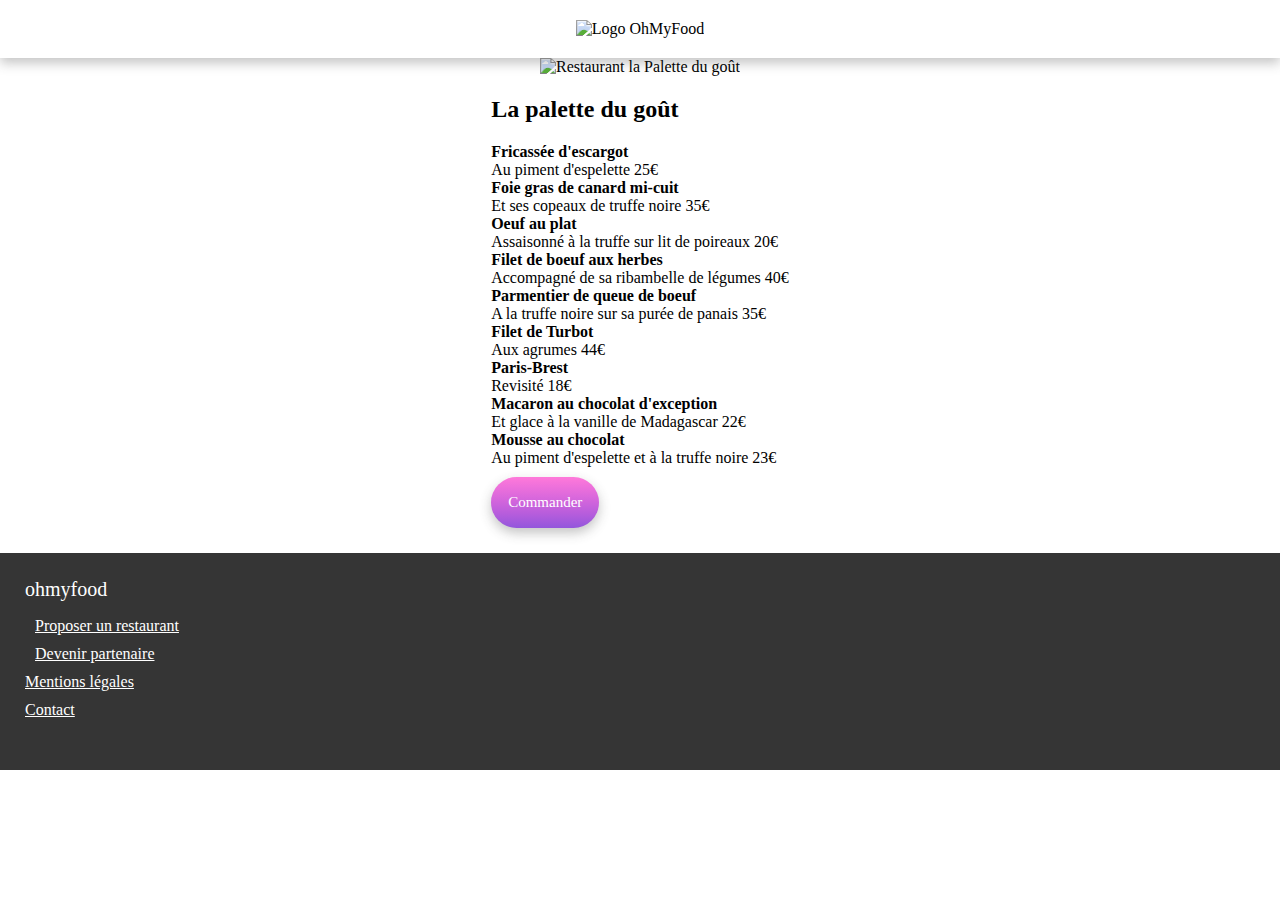
==== restaurant_1.html @ 0ae63ccf "created the html structure for the restaurant pages and added their meal names & prices" ====
<!DOCTYPE html>
<html lang="fr">
<head>

    <meta charset="UTF-8">
    <meta http-equiv="X-UA-Compatible" content="IE=edge">
    <meta name="viewport" content="width=device-width, initial-scale=1.0">
    <link rel="stylesheet" href="css/style.min.css">
    <link rel="stylesheet" href="css/queries_768x0.min.css">
    <script src="https://kit.fontawesome.com/ed84f7e821.js" crossorigin="anonymous"></script>
    <title>La palette du goût - OhMyFood</title>

</head>

<body>
    
    <header>
        <img src="img\logo\ohmyfood@2x.svg" alt="Logo OhMyFood">
    </header>

    <main>

        <img src="img\restaurants\jay-wennington-N_Y88TWmGwA-unsplash.jpg" alt="Restaurant la Palette du goût">

        <div class="menu">

            <div class="menu__title">
                <h2>La palette du goût</h2>
                <i class="far fa-heart"></i>
            </div>

            <div class="menu__submenu">

                <div class="meal">
                    <span class="meal__name"><strong>Fricassée d'escargot</strong><br>Au piment d'espelette</span>
                    <span class="meal__price">25€</span>
                    <div class="meal__confirmation"></div>
                </div>

                <div class="meal">
                    <span class="meal__name"><strong>Foie gras de canard mi-cuit</strong><br>Et ses copeaux de truffe noire</span>
                    <span class="meal__price">35€</span>
                    <div class="meal__confirmation"></div>
                </div>

                <div class="meal">
                    <span class="meal__name"><strong>Oeuf au plat</strong><br>Assaisonné à la truffe sur lit de poireaux</span>
                    <span class="meal__price">20€</span>
                    <div class="meal__confirmation"></div>
                </div>

            </div>

            <div class="menu__submenu">

                <div class="meal">
                    <span class="meal__name"><strong>Filet de boeuf aux herbes</strong><br>Accompagné de sa ribambelle de légumes</span>
                    <span class="meal__price">40€</span>
                    <div class="meal__confirmation"></div>
                </div>

                <div class="meal">
                    <span class="meal__name"><strong>Parmentier de queue de boeuf</strong><br>A la truffe noire sur sa purée de panais</span>
                    <span class="meal__price">35€</span>
                    <div class="meal__confirmation"></div>
                </div>

                <div class="meal">
                    <span class="meal__name"><strong>Filet de Turbot</strong><br>Aux agrumes</span>
                    <span class="meal__price">44€</span>
                    <div class="meal__confirmation"></div>
                </div>

            </div>

            <div class="menu__submenu">

                <div class="meal">
                    <span class="meal__name"><strong>Paris-Brest</strong><br>Revisité</span>
                    <span class="meal__price">18€</span>
                    <div class="meal__confirmation"></div>
                </div>

                <div class="meal">
                    <span class="meal__name"><strong>Macaron au chocolat d'exception</strong><br>Et glace à la vanille de Madagascar</span>
                    <span class="meal__price">22€</span>
                    <div class="meal__confirmation"></div>
                </div>

                <div class="meal">
                    <span class="meal__name"><strong>Mousse au chocolat</strong><br>Au piment d'espelette et à la truffe noire</span>
                    <span class="meal__price">23€</span>
                    <div class="meal__confirmation"></div>
                </div>

            </div>

            <button>Commander</button>

        </div>

    </main>

    <footer>

        <span>ohmyfood</span>
        
        <ul>
            <li><a href="#"> <i class="fas fa-utensils"></i> Proposer un restaurant</a></li>
            <li><a href="#"> <i class="fas fa-hands-helping"></i> Devenir partenaire</a></li>
            <li><a href="#">Mentions légales</a></li>
            <li><a href="#">Contact</a></li>
        </ul>

    </footer>

</body>

</html>
---- css/style.min.css ----
@font-face{font-family:roboto;src:url(fonts/roboto/Roboto-Medium.ttf)}@font-face{font-family:Shrikhand;src:url(/fonts/Shrikhand-Regular.ttf)}body{margin:0;font-family:roboto}header{display:flex;align-items:center;justify-content:center;position:relative;padding:20px 0px;box-shadow:0 5px 0.7rem rgba(59,59,59,0.3)}main{display:flex;flex-direction:column;align-items:center}button{color:white;background-image:linear-gradient(to top, #9356dc, #b35cdc, #cf64dc, #e86edb, #ff79da);border:none;padding:17px;margin:10px 0 25px 0;border-radius:50px;font-size:15px;font-family:roboto;box-shadow:0 5px 0.7rem rgba(59,59,59,0.3)}.location{width:100%;display:flex;align-items:center;justify-content:center;color:#353535;background:#EAEAEA;font-weight:600}.location i{padding:0.8rem}.hero{width:100%;display:flex;align-items:center;justify-content:center;flex-direction:column;background:#F6F6F6}.hero__title{font-size:25px;text-align:center}.hero__text{text-align:center;margin-top:0;font-size:17px}.functioning{display:flex;align-items:center;justify-content:center;flex-direction:row;flex-wrap:wrap;width:90%;max-width:1440px;padding-bottom:50px}.functioning__title{align-self:flex-start;width:100%}.step{box-shadow:0 5px 0.7rem rgba(59,59,59,0.3);position:relative;display:flex;align-items:center;background:#F6F6F6;width:90%;max-width:400px;border-radius:15px;margin:10px}.step__number{display:flex;align-items:center;justify-content:center;color:white;height:25px;width:25px;border-radius:50px;background:#9356dc;position:absolute;left:-.75rem}.step i{color:grey;padding:25px}#restaurants{display:flex;align-items:center;justify-content:center;flex-direction:column;background:#F6F6F6;width:100%;padding-bottom:50px}.list{display:grid;width:90%;max-width:1440px;grid-template-columns:1fr 1fr;row-gap:2rem;column-gap:2rem}.list__title{grid-column:1 / -1;align-self:flex-start}.card{border-radius:15px;box-shadow:0 5px 0.7rem rgba(59,59,59,0.3);height:300px;width:100%}.card__new{align-self:flex-end;float:top;position:absolute;top:35px;background:#99e2d0;color:#0C8E6F;padding:5px;border-radius:5px}.card img{align-self:flex-start;border-radius:15px 15px 0 0;width:100%;height:70%;object-fit:cover}.card__info{color:black;padding:0 25px;display:flex;align-items:center;justify-content:center;justify-content:space-between;height:30%}.card__info i{font-size:25px}.card__info i:hover{background:#9356dc}footer{color:white;background:#353535;padding:25px}footer span{font-family:Shrikhand;font-size:20px}footer ul{list-style:none;padding:0}footer ul a{color:white;display:inline-block;margin-bottom:10px}footer ul a i{margin-right:10px}
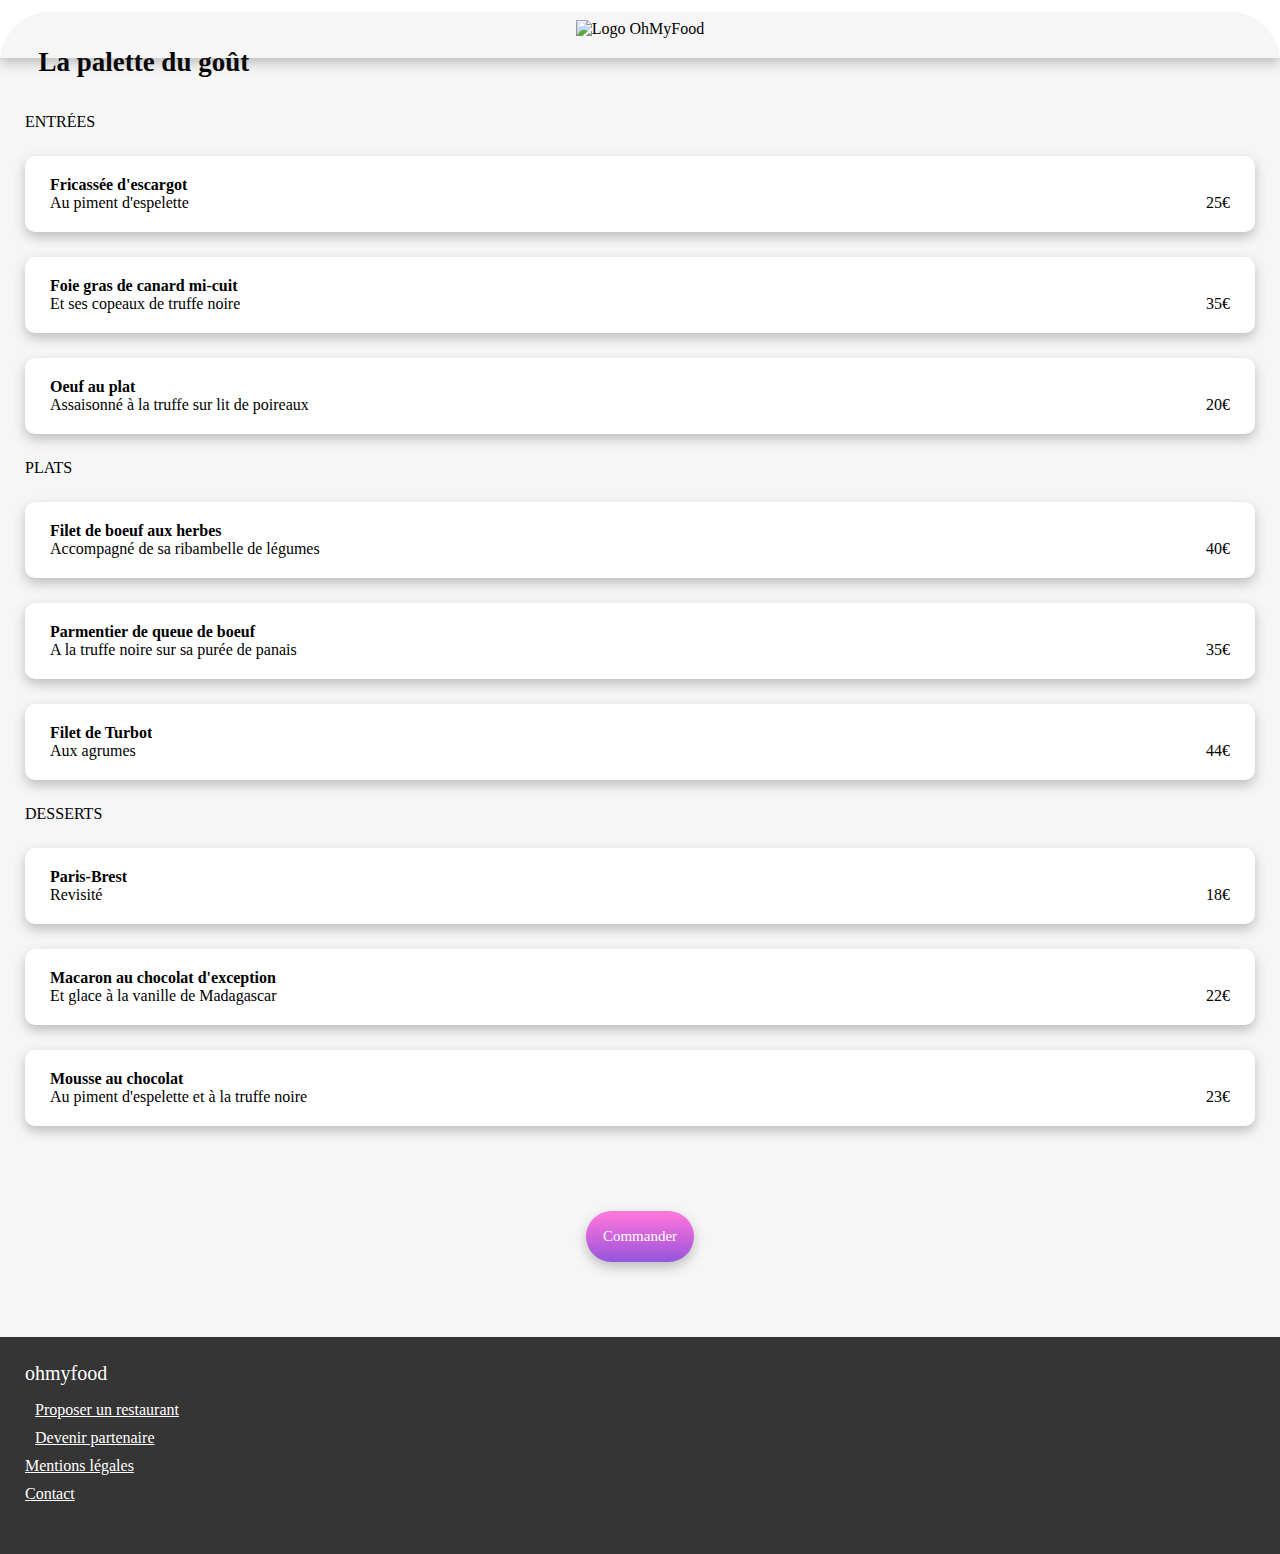
==== commit 165d8d65: "styled the submenus" ====
--- a/restaurant_1.html
+++ b/restaurant_1.html
@@ -6,6 +6,7 @@
     <meta http-equiv="X-UA-Compatible" content="IE=edge">
     <meta name="viewport" content="width=device-width, initial-scale=1.0">
     <link rel="stylesheet" href="css/style.min.css">
+    <link rel="stylesheet" href="css/queries_1330x769.min.css">
     <link rel="stylesheet" href="css/queries_768x0.min.css">
     <script src="https://kit.fontawesome.com/ed84f7e821.js" crossorigin="anonymous"></script>
     <title>La palette du goût - OhMyFood</title>
@@ -15,12 +16,13 @@
 <body>
     
     <header>
+        <a class="return_home_icon" href="index.html"> <i class="fas fa-arrow-left"></i> </a>
         <img src="img\logo\ohmyfood@2x.svg" alt="Logo OhMyFood">
     </header>
 
     <main>
 
-        <img src="img\restaurants\jay-wennington-N_Y88TWmGwA-unsplash.jpg" alt="Restaurant la Palette du goût">
+        <img class="r_image" src="img\restaurants\jay-wennington-N_Y88TWmGwA-unsplash.jpg" alt="Restaurant la Palette du goût">
 
         <div class="menu">
 
@@ -29,73 +31,76 @@
                 <i class="far fa-heart"></i>
             </div>
 
-            <div class="menu__submenu">
+            <div class="sub">
 
-                <div class="meal">
-                    <span class="meal__name"><strong>Fricassée d'escargot</strong><br>Au piment d'espelette</span>
-                    <span class="meal__price">25€</span>
-                    <div class="meal__confirmation"></div>
+                <div class="sub__submenu">
+
+                    <span class="sub__submenu__title">Entrées</span>
+
+                    <div class="meal">
+                        <span class="meal__name"><strong>Fricassée d'escargot</strong><br>Au piment d'espelette</span>
+                        <span class="meal__price">25€</span>
+                    </div>
+
+                    <div class="meal">
+                        <span class="meal__name"><strong>Foie gras de canard mi-cuit</strong><br>Et ses copeaux de truffe noire</span>
+                        <span class="meal__price">35€</span>
+                    </div>
+
+                    <div class="meal">
+                        <span class="meal__name"><strong>Oeuf au plat</strong><br>Assaisonné à la truffe sur lit de poireaux</span>
+                        <span class="meal__price">20€</span>
+                    </div>
+
                 </div>
 
-                <div class="meal">
-                    <span class="meal__name"><strong>Foie gras de canard mi-cuit</strong><br>Et ses copeaux de truffe noire</span>
-                    <span class="meal__price">35€</span>
-                    <div class="meal__confirmation"></div>
+                <div class="sub__submenu">
+
+                    <span class="sub__submenu__title">Plats</span>
+
+                    <div class="meal">
+                        <span class="meal__name"><strong>Filet de boeuf aux herbes</strong><br>Accompagné de sa ribambelle de légumes</span>
+                        <span class="meal__price">40€</span>
+                    </div>
+
+                    <div class="meal">
+                        <span class="meal__name"><strong>Parmentier de queue de boeuf</strong><br>A la truffe noire sur sa purée de panais</span>
+                        <span class="meal__price">35€</span>
+                    </div>
+
+                    <div class="meal">
+                        <span class="meal__name"><strong>Filet de Turbot</strong><br>Aux agrumes</span>
+                        <span class="meal__price">44€</span>
+                    </div>
+
                 </div>
 
-                <div class="meal">
-                    <span class="meal__name"><strong>Oeuf au plat</strong><br>Assaisonné à la truffe sur lit de poireaux</span>
-                    <span class="meal__price">20€</span>
-                    <div class="meal__confirmation"></div>
+                <div class="sub__submenu">
+
+                    <span class="sub__submenu__title">Desserts</span>
+
+                    <div class="meal">
+                        <span class="meal__name"><strong>Paris-Brest</strong><br>Revisité</span>
+                        <span class="meal__price">18€</span>
+                    </div>
+
+                    <div class="meal">
+                        <span class="meal__name"><strong>Macaron au chocolat d'exception</strong><br>Et glace à la vanille de Madagascar</span>
+                        <span class="meal__price">22€</span>
+                    </div>
+
+                    <div class="meal">
+                        <span class="meal__name"><strong>Mousse au chocolat</strong><br>Au piment d'espelette et à la truffe noire</span>
+                        <span class="meal__price">23€</span>
+                    </div>
+
                 </div>
 
             </div>
 
-            <div class="menu__submenu">
-
-                <div class="meal">
-                    <span class="meal__name"><strong>Filet de boeuf aux herbes</strong><br>Accompagné de sa ribambelle de légumes</span>
-                    <span class="meal__price">40€</span>
-                    <div class="meal__confirmation"></div>
-                </div>
-
-                <div class="meal">
-                    <span class="meal__name"><strong>Parmentier de queue de boeuf</strong><br>A la truffe noire sur sa purée de panais</span>
-                    <span class="meal__price">35€</span>
-                    <div class="meal__confirmation"></div>
-                </div>
-
-                <div class="meal">
-                    <span class="meal__name"><strong>Filet de Turbot</strong><br>Aux agrumes</span>
-                    <span class="meal__price">44€</span>
-                    <div class="meal__confirmation"></div>
-                </div>
-
+            <div class="menu__button">
+                <button type="submit">Commander</button>
             </div>
-
-            <div class="menu__submenu">
-
-                <div class="meal">
-                    <span class="meal__name"><strong>Paris-Brest</strong><br>Revisité</span>
-                    <span class="meal__price">18€</span>
-                    <div class="meal__confirmation"></div>
-                </div>
-
-                <div class="meal">
-                    <span class="meal__name"><strong>Macaron au chocolat d'exception</strong><br>Et glace à la vanille de Madagascar</span>
-                    <span class="meal__price">22€</span>
-                    <div class="meal__confirmation"></div>
-                </div>
-
-                <div class="meal">
-                    <span class="meal__name"><strong>Mousse au chocolat</strong><br>Au piment d'espelette et à la truffe noire</span>
-                    <span class="meal__price">23€</span>
-                    <div class="meal__confirmation"></div>
-                </div>
-
-            </div>
-
-            <button>Commander</button>
 
         </div>
 
--- a/css/style.min.css
+++ b/css/style.min.css
@@ -1 +1 @@
-@font-face{font-family:roboto;src:url(fonts/roboto/Roboto-Medium.ttf)}@font-face{font-family:Shrikhand;src:url(/fonts/Shrikhand-Regular.ttf)}body{margin:0;font-family:roboto}header{display:flex;align-items:center;justify-content:center;position:relative;padding:20px 0px;box-shadow:0 5px 0.7rem rgba(59,59,59,0.3)}main{display:flex;flex-direction:column;align-items:center}button{color:white;background-image:linear-gradient(to top, #9356dc, #b35cdc, #cf64dc, #e86edb, #ff79da);border:none;padding:17px;margin:10px 0 25px 0;border-radius:50px;font-size:15px;font-family:roboto;box-shadow:0 5px 0.7rem rgba(59,59,59,0.3)}.location{width:100%;display:flex;align-items:center;justify-content:center;color:#353535;background:#EAEAEA;font-weight:600}.location i{padding:0.8rem}.hero{width:100%;display:flex;align-items:center;justify-content:center;flex-direction:column;background:#F6F6F6}.hero__title{font-size:25px;text-align:center}.hero__text{text-align:center;margin-top:0;font-size:17px}.functioning{display:flex;align-items:center;justify-content:center;flex-direction:row;flex-wrap:wrap;width:90%;max-width:1440px;padding-bottom:50px}.functioning__title{align-self:flex-start;width:100%}.step{box-shadow:0 5px 0.7rem rgba(59,59,59,0.3);position:relative;display:flex;align-items:center;background:#F6F6F6;width:90%;max-width:400px;border-radius:15px;margin:10px}.step__number{display:flex;align-items:center;justify-content:center;color:white;height:25px;width:25px;border-radius:50px;background:#9356dc;position:absolute;left:-.75rem}.step i{color:grey;padding:25px}#restaurants{display:flex;align-items:center;justify-content:center;flex-direction:column;background:#F6F6F6;width:100%;padding-bottom:50px}.list{display:grid;width:90%;max-width:1440px;grid-template-columns:1fr 1fr;row-gap:2rem;column-gap:2rem}.list__title{grid-column:1 / -1;align-self:flex-start}.card{border-radius:15px;box-shadow:0 5px 0.7rem rgba(59,59,59,0.3);height:300px;width:100%}.card__new{align-self:flex-end;float:top;position:absolute;top:35px;background:#99e2d0;color:#0C8E6F;padding:5px;border-radius:5px}.card img{align-self:flex-start;border-radius:15px 15px 0 0;width:100%;height:70%;object-fit:cover}.card__info{color:black;padding:0 25px;display:flex;align-items:center;justify-content:center;justify-content:space-between;height:30%}.card__info i{font-size:25px}.card__info i:hover{background:#9356dc}footer{color:white;background:#353535;padding:25px}footer span{font-family:Shrikhand;font-size:20px}footer ul{list-style:none;padding:0}footer ul a{color:white;display:inline-block;margin-bottom:10px}footer ul a i{margin-right:10px}
+@font-face{font-family:roboto;src:url(fonts/roboto/Roboto-Medium.ttf)}@font-face{font-family:Shrikhand;src:url(/fonts/Shrikhand-Regular.ttf)}body{margin:0;font-family:roboto}header{display:flex;align-items:center;justify-content:center;position:relative;padding:20px 0px;box-shadow:0 5px 0.7rem rgba(59,59,59,0.3)}.return_home_icon{color:black;font-size:larger;position:absolute;left:2rem}main{display:flex;flex-direction:column;align-items:center}button{color:white;background-image:linear-gradient(to top, #9356dc, #b35cdc, #cf64dc, #e86edb, #ff79da);border:none;padding:17px;margin:10px 0 25px 0;border-radius:50px;font-size:15px;font-family:roboto;box-shadow:0 5px 0.7rem rgba(59,59,59,0.3);cursor:pointer}.location{width:100%;display:flex;align-items:center;justify-content:center;color:#353535;background:#EAEAEA;font-weight:600}.location i{padding:0.8rem}.hero{width:100%;display:flex;align-items:center;justify-content:center;flex-direction:column;background:#F6F6F6}.hero__title{font-size:25px;text-align:center}.hero__text{text-align:center;margin-top:0;font-size:17px}.functioning{display:flex;align-items:center;justify-content:center;flex-direction:row;flex-wrap:wrap;width:90%;max-width:1440px;padding-bottom:50px}.functioning__title{align-self:flex-start;width:100%}.step{box-shadow:0 5px 0.7rem rgba(59,59,59,0.3);position:relative;display:flex;align-items:center;background:#F6F6F6;width:90%;max-width:400px;border-radius:15px;margin:10px}.step__number{display:flex;align-items:center;justify-content:center;color:white;height:25px;width:25px;border-radius:50px;background:#9356dc;position:absolute;left:-.75rem}.step i{color:grey;padding:25px}#restaurants{display:flex;align-items:center;justify-content:center;flex-direction:column;background:#F6F6F6;width:100%;padding-bottom:50px}.list{display:grid;width:90%;max-width:1440px;grid-template-columns:1fr 1fr;row-gap:2rem;column-gap:2rem}.list__title{grid-column:1 / -1;align-self:flex-start}.card{border-radius:15px;box-shadow:0 5px 0.7rem rgba(59,59,59,0.3);height:300px;width:100%}.card__new{align-self:flex-end;float:top;position:absolute;top:35px;background:#99e2d0;color:#0C8E6F;padding:5px;border-radius:5px}.card img{align-self:flex-start;border-radius:15px 15px 0 0;width:100%;height:70%;object-fit:cover}.card__info{color:black;padding:0 25px;display:flex;align-items:center;justify-content:center;justify-content:space-between;height:30%}.card__info i{font-size:25px}.card__info i:hover{background:#9356dc}footer{color:white;background:#353535;padding:25px}footer span{font-family:Shrikhand;font-size:20px}footer ul{list-style:none;padding:0}footer ul a{color:white;display:inline-block;margin-bottom:10px}footer ul a i{margin-right:10px}.r_image{width:100%;max-height:32rem;object-fit:cover}.menu{width:100%;max-width:1440px;margin-top:-4rem;background:#F6F6F6;border-radius:50px 50px 0 0}.menu__title{display:flex;align-items:center;justify-content:space-between;padding:1vw 3vw;font-size:18px;font-family:Shrikhand}.menu__button{display:flex;align-items:center;justify-content:center;padding:50px}.sub{display:grid;grid-template-columns:repeat(3, 1fr)}.sub__submenu{overflow:hidden}.sub__submenu__title{text-transform:uppercase;margin-left:25px}.meal{box-shadow:0 5px 0.7rem rgba(59,59,59,0.3);border-radius:10px;display:flex;justify-content:space-between;padding:20px 25px;margin:25px;max-width:100%;background:white}.meal__name{white-space:nowrap;text-overflow:ellipsis;overflow:hidden}.meal__price{align-self:flex-end;font-weight:500}
--- a/css/queries_1330x769.min.css
+++ b/css/queries_1330x769.min.css
@@ -0,0 +1 @@
+@media screen and (max-width: 1330px){.sub{grid-template-columns:1fr}}
--- a/css/queries_768x0.min.css
+++ b/css/queries_768x0.min.css
@@ -0,0 +1 @@
+@media screen and (max-width: 768px){.list{grid-template-columns:1fr}.meal{margin:25px 10px}.menu__button{padding:15px}}
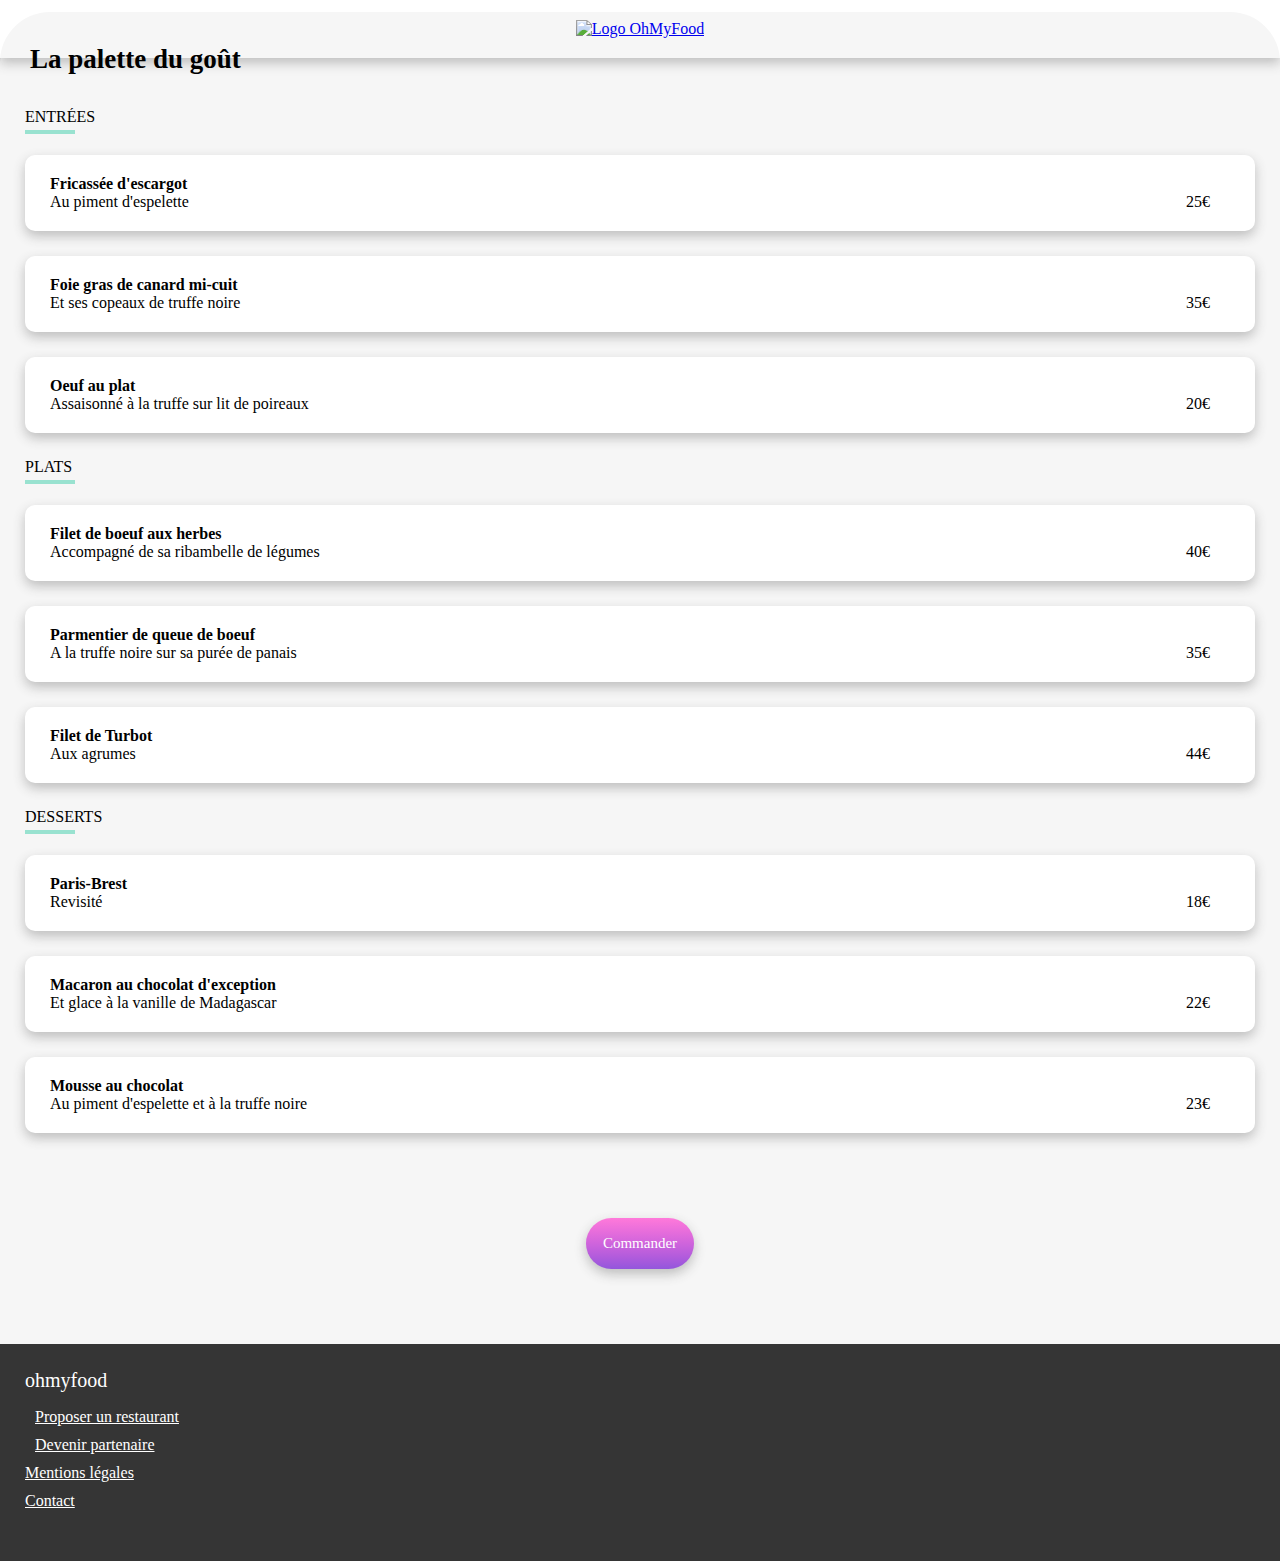
==== commit fe78b209: "advanced on the meal confirmation animation" ====
--- a/restaurant_1.html
+++ b/restaurant_1.html
@@ -17,7 +17,7 @@
     
     <header>
         <a class="return_home_icon" href="index.html"> <i class="fas fa-arrow-left"></i> </a>
-        <img src="img\logo\ohmyfood@2x.svg" alt="Logo OhMyFood">
+        <a href="#"><img  src="img\logo\ohmyfood@2x.svg" alt="Logo OhMyFood"></a>
     </header>
 
     <main>
@@ -28,7 +28,8 @@
 
             <div class="menu__title">
                 <h2>La palette du goût</h2>
-                <i class="far fa-heart"></i>
+                <i class="far fa-heart heart_one"></i>
+                <i class="fas fa-heart heart_two ht"></i>
             </div>
 
             <div class="sub">
@@ -108,14 +109,17 @@
 
     <footer>
 
-        <span>ohmyfood</span>
-        
-        <ul>
-            <li><a href="#"> <i class="fas fa-utensils"></i> Proposer un restaurant</a></li>
-            <li><a href="#"> <i class="fas fa-hands-helping"></i> Devenir partenaire</a></li>
-            <li><a href="#">Mentions légales</a></li>
-            <li><a href="#">Contact</a></li>
-        </ul>
+        <div class="footer_container">
+            
+            <span>ohmyfood</span>
+            
+            <ul>
+                <li><a href="#"> <i class="fas fa-utensils"></i> Proposer un restaurant</a></li>
+                <li><a href="#"> <i class="fas fa-hands-helping"></i> Devenir partenaire</a></li>
+                <li><a href="#">Mentions légales</a></li>
+                <li><a href="#">Contact</a></li>
+            </ul>
+        </div>
 
     </footer>
 
--- a/css/style.min.css
+++ b/css/style.min.css
@@ -1 +1 @@
-@font-face{font-family:roboto;src:url(fonts/roboto/Roboto-Medium.ttf)}@font-face{font-family:Shrikhand;src:url(/fonts/Shrikhand-Regular.ttf)}body{margin:0;font-family:roboto}header{display:flex;align-items:center;justify-content:center;position:relative;padding:20px 0px;box-shadow:0 5px 0.7rem rgba(59,59,59,0.3)}.return_home_icon{color:black;font-size:larger;position:absolute;left:2rem}main{display:flex;flex-direction:column;align-items:center}button{color:white;background-image:linear-gradient(to top, #9356dc, #b35cdc, #cf64dc, #e86edb, #ff79da);border:none;padding:17px;margin:10px 0 25px 0;border-radius:50px;font-size:15px;font-family:roboto;box-shadow:0 5px 0.7rem rgba(59,59,59,0.3);cursor:pointer}.location{width:100%;display:flex;align-items:center;justify-content:center;color:#353535;background:#EAEAEA;font-weight:600}.location i{padding:0.8rem}.hero{width:100%;display:flex;align-items:center;justify-content:center;flex-direction:column;background:#F6F6F6}.hero__title{font-size:25px;text-align:center}.hero__text{text-align:center;margin-top:0;font-size:17px}.functioning{display:flex;align-items:center;justify-content:center;flex-direction:row;flex-wrap:wrap;width:90%;max-width:1440px;padding-bottom:50px}.functioning__title{align-self:flex-start;width:100%}.step{box-shadow:0 5px 0.7rem rgba(59,59,59,0.3);position:relative;display:flex;align-items:center;background:#F6F6F6;width:90%;max-width:400px;border-radius:15px;margin:10px}.step__number{display:flex;align-items:center;justify-content:center;color:white;height:25px;width:25px;border-radius:50px;background:#9356dc;position:absolute;left:-.75rem}.step i{color:grey;padding:25px}#restaurants{display:flex;align-items:center;justify-content:center;flex-direction:column;background:#F6F6F6;width:100%;padding-bottom:50px}.list{display:grid;width:90%;max-width:1440px;grid-template-columns:1fr 1fr;row-gap:2rem;column-gap:2rem}.list__title{grid-column:1 / -1;align-self:flex-start}.card{border-radius:15px;box-shadow:0 5px 0.7rem rgba(59,59,59,0.3);height:300px;width:100%}.card__new{align-self:flex-end;float:top;position:absolute;top:35px;background:#99e2d0;color:#0C8E6F;padding:5px;border-radius:5px}.card img{align-self:flex-start;border-radius:15px 15px 0 0;width:100%;height:70%;object-fit:cover}.card__info{color:black;padding:0 25px;display:flex;align-items:center;justify-content:center;justify-content:space-between;height:30%}.card__info i{font-size:25px}.card__info i:hover{background:#9356dc}footer{color:white;background:#353535;padding:25px}footer span{font-family:Shrikhand;font-size:20px}footer ul{list-style:none;padding:0}footer ul a{color:white;display:inline-block;margin-bottom:10px}footer ul a i{margin-right:10px}.r_image{width:100%;max-height:32rem;object-fit:cover}.menu{width:100%;max-width:1440px;margin-top:-4rem;background:#F6F6F6;border-radius:50px 50px 0 0}.menu__title{display:flex;align-items:center;justify-content:space-between;padding:1vw 3vw;font-size:18px;font-family:Shrikhand}.menu__button{display:flex;align-items:center;justify-content:center;padding:50px}.sub{display:grid;grid-template-columns:repeat(3, 1fr)}.sub__submenu{overflow:hidden}.sub__submenu__title{text-transform:uppercase;margin-left:25px}.meal{box-shadow:0 5px 0.7rem rgba(59,59,59,0.3);border-radius:10px;display:flex;justify-content:space-between;padding:20px 25px;margin:25px;max-width:100%;background:white}.meal__name{white-space:nowrap;text-overflow:ellipsis;overflow:hidden}.meal__price{align-self:flex-end;font-weight:500}
+@font-face{font-family:roboto;src:url(fonts/roboto/Roboto-Medium.ttf)}@font-face{font-family:Shrikhand;src:url(/fonts/Shrikhand-Regular.ttf)}@keyframes shadow-drop-2-center{0%{transform:translateZ(0);box-shadow:0 0 0 0 transparent}100%{transform:translateZ(50px);box-shadow:0 0 20px 0px rgba(0,0,0,0.35)}}@keyframes heart_two{0%{opacity:0}100%{opacity:1;transform:scale(1.1)}}@keyframes confirmation{0%{width:80px;margin-right:-80px}100%{width:80px;margin-right:-25px;visibility:visible}}body{margin:0;font-family:roboto}header{display:flex;align-items:center;justify-content:center;position:relative;padding:20px 0px;box-shadow:0 5px 0.7rem rgba(59,59,59,0.3)}.return_home_icon{color:black;font-size:larger;position:absolute;left:2rem}main{display:flex;flex-direction:column;align-items:center}button{color:white;background-image:linear-gradient(to top, #9356dc, #b35cdc, #cf64dc, #e86edb, #ff79da);border:none;padding:17px;margin:10px 0 25px 0;border-radius:50px;font-size:15px;font-family:roboto;box-shadow:0 5px 0.7rem rgba(59,59,59,0.3);cursor:pointer}button:hover{animation:shadow-drop-2-center 200ms cubic-bezier(0.25, 0.46, 0.45, 0.94) both}.location{width:100%}.location a{display:flex;align-items:center;justify-content:center;color:#353535;background:#EAEAEA;font-weight:600}.location i{padding:0.8rem}.hero{width:100%;display:flex;align-items:center;justify-content:center;flex-direction:column;background:#F6F6F6}.hero__title{font-size:25px;text-align:center}.hero__text{text-align:center;margin-top:0;font-size:17px}.functioning{display:flex;align-items:center;justify-content:center;flex-direction:column;width:90%;max-width:1440px}.functioning__title{align-self:flex-start;max-width:100%}.steps{display:flex;align-items:center;justify-content:center;flex-direction:row;width:100%;padding-bottom:50px}.step{box-shadow:0 5px 0.7rem rgba(59,59,59,0.3);position:relative;display:flex;align-items:center;background:#F6F6F6;width:100%;max-width:400px;border-radius:15px;margin:10px}.step__number{display:flex;align-items:center;justify-content:center;color:white;height:25px;width:25px;border-radius:50px;background:#9356dc;position:absolute;left:-.75rem}.step i{color:grey;padding:25px}#restaurants{display:flex;align-items:center;justify-content:center;flex-direction:column;background:#F6F6F6;width:100%;padding-bottom:50px}.list{display:grid;width:90%;max-width:1440px;grid-template-columns:1fr 1fr;row-gap:2rem;column-gap:2rem}.list__title{grid-column:1 / -1;align-self:flex-start}.card{position:relative;border-radius:15px;box-shadow:0 5px 0.7rem rgba(59,59,59,0.3);height:300px;width:100%}.card__new{position:absolute;top:15px;right:15px;background:#99e2d0;color:#0C8E6F;padding:5px;border-radius:5px}.card img{align-self:flex-start;border-radius:15px 15px 0 0;width:100%;height:210px;object-fit:cover}.card__info{color:black;padding:0 25px;display:flex;align-items:center;justify-content:center;justify-content:space-between;height:90px}.card__info i{font-size:25px}.heart_two{background:-webkit-linear-gradient(#9356dc, #ff79da);-webkit-background-clip:text;-webkit-text-fill-color:transparent;position:absolute;right:25px;opacity:0}.heart_two:hover{animation:heart_two 250ms forwards linear}.ht{right:30px}footer{background:#353535;display:flex;align-items:center;justify-content:center}.footer_container{width:100%;max-width:1440px;color:white;padding:25px}.footer_container span{font-family:Shrikhand;font-size:20px}.footer_container ul{list-style:none;padding:0}.footer_container ul a{color:white;display:inline-block;margin-bottom:10px}.footer_container ul a i{margin-right:10px}.r_image{width:100%;max-height:32rem;object-fit:cover}.menu{width:100%;max-width:1440px;margin-top:-4rem;background:#F6F6F6;border-radius:50px 50px 0 0}.menu__title{position:relative;display:flex;align-items:center;justify-content:space-between;padding:10px 30px;font-size:18px;font-family:Shrikhand}.menu__title i{font-size:30px}.menu__button{display:flex;align-items:center;justify-content:center;padding:50px}.sub{display:grid;grid-template-columns:repeat(3, 1fr)}.sub__submenu{overflow:hidden}.sub__submenu__title{display:flex;flex-direction:column;text-transform:uppercase;margin-left:25px}.sub__submenu__title::after{content:"";width:50px;height:4px;background-color:#99e2d0;position:relative;top:4px}.meal{overflow:hidden;position:relative;box-shadow:0 5px 0.7rem rgba(59,59,59,0.3);border-radius:10px;display:flex;padding:20px 25px;margin:25px;max-width:100%;background:white}.meal__name{width:100%;justify-self:flex-start;white-space:nowrap;text-overflow:ellipsis;overflow:hidden}.meal__price{padding:0 20px;justify-self:flex-end;align-self:flex-end;font-weight:500}.meal__confirmation{visibility:hidden;margin:-20px 0;height:80px;width:0px;background:#99E2D0}.meal:hover>.meal__confirmation{animation:confirmation 400ms forwards ease-in-out}
--- a/css/queries_1330x769.min.css
+++ b/css/queries_1330x769.min.css
@@ -1 +1 @@
-@media screen and (max-width: 1330px){.sub{grid-template-columns:1fr}}
+@media screen and (max-width: 1330px){.sub{grid-template-columns:1fr}.steps{flex-direction:column}}
--- a/css/queries_768x0.min.css
+++ b/css/queries_768x0.min.css
@@ -1 +1 @@
-@media screen and (max-width: 768px){.list{grid-template-columns:1fr}.meal{margin:25px 10px}.menu__button{padding:15px}}
+@media screen and (max-width: 768px){.list{grid-template-columns:1fr}.sub__submenu__title{margin-left:10px}.meal{margin:25px 10px}.menu__button{padding:15px}}
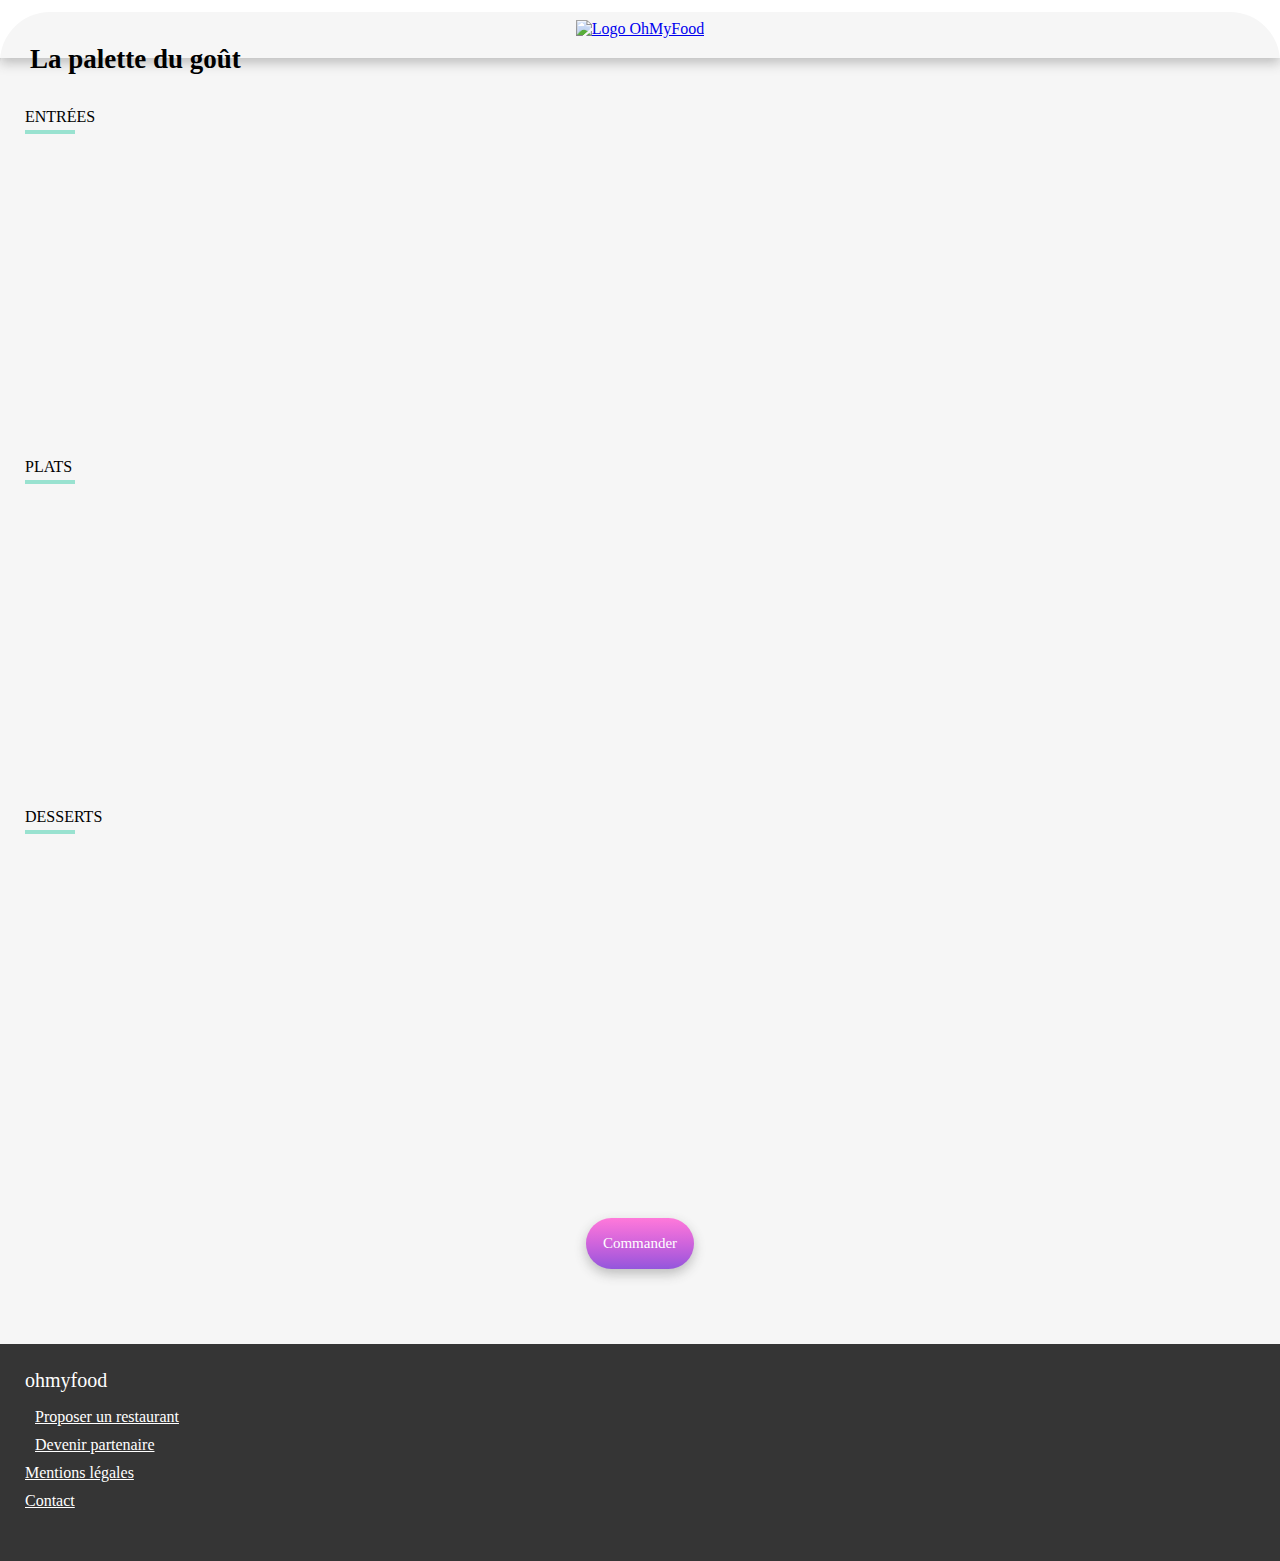
==== commit 7f86e47e: "did the apparition animation for the meals" ====
--- a/restaurant_1.html
+++ b/restaurant_1.html
@@ -38,17 +38,17 @@
 
                     <span class="sub__submenu__title">Entrées</span>
 
-                    <div class="meal">
+                    <div class="meal delay-0">
                         <span class="meal__name"><strong>Fricassée d'escargot</strong><br>Au piment d'espelette</span>
                         <span class="meal__price">25€</span>
                     </div>
 
-                    <div class="meal">
+                    <div class="meal delay-1">
                         <span class="meal__name"><strong>Foie gras de canard mi-cuit</strong><br>Et ses copeaux de truffe noire</span>
                         <span class="meal__price">35€</span>
                     </div>
 
-                    <div class="meal">
+                    <div class="meal delay-2">
                         <span class="meal__name"><strong>Oeuf au plat</strong><br>Assaisonné à la truffe sur lit de poireaux</span>
                         <span class="meal__price">20€</span>
                     </div>
@@ -59,17 +59,17 @@
 
                     <span class="sub__submenu__title">Plats</span>
 
-                    <div class="meal">
+                    <div class="meal delay-3">
                         <span class="meal__name"><strong>Filet de boeuf aux herbes</strong><br>Accompagné de sa ribambelle de légumes</span>
                         <span class="meal__price">40€</span>
                     </div>
 
-                    <div class="meal">
+                    <div class="meal delay-4">
                         <span class="meal__name"><strong>Parmentier de queue de boeuf</strong><br>A la truffe noire sur sa purée de panais</span>
                         <span class="meal__price">35€</span>
                     </div>
 
-                    <div class="meal">
+                    <div class="meal delay-5">
                         <span class="meal__name"><strong>Filet de Turbot</strong><br>Aux agrumes</span>
                         <span class="meal__price">44€</span>
                     </div>
@@ -80,17 +80,17 @@
 
                     <span class="sub__submenu__title">Desserts</span>
 
-                    <div class="meal">
+                    <div class="meal delay-6">
                         <span class="meal__name"><strong>Paris-Brest</strong><br>Revisité</span>
                         <span class="meal__price">18€</span>
                     </div>
 
-                    <div class="meal">
+                    <div class="meal delay-7">
                         <span class="meal__name"><strong>Macaron au chocolat d'exception</strong><br>Et glace à la vanille de Madagascar</span>
                         <span class="meal__price">22€</span>
                     </div>
 
-                    <div class="meal">
+                    <div class="meal delay-8">
                         <span class="meal__name"><strong>Mousse au chocolat</strong><br>Au piment d'espelette et à la truffe noire</span>
                         <span class="meal__price">23€</span>
                     </div>
--- a/css/style.min.css
+++ b/css/style.min.css
@@ -1 +1 @@
-@font-face{font-family:roboto;src:url(fonts/roboto/Roboto-Medium.ttf)}@font-face{font-family:Shrikhand;src:url(/fonts/Shrikhand-Regular.ttf)}@keyframes shadow-drop-2-center{0%{transform:translateZ(0);box-shadow:0 0 0 0 transparent}100%{transform:translateZ(50px);box-shadow:0 0 20px 0px rgba(0,0,0,0.35)}}@keyframes heart_two{0%{opacity:0}100%{opacity:1;transform:scale(1.1)}}@keyframes confirmation{0%{width:80px;margin-right:-80px}100%{width:80px;margin-right:-25px;visibility:visible}}body{margin:0;font-family:roboto}header{display:flex;align-items:center;justify-content:center;position:relative;padding:20px 0px;box-shadow:0 5px 0.7rem rgba(59,59,59,0.3)}.return_home_icon{color:black;font-size:larger;position:absolute;left:2rem}main{display:flex;flex-direction:column;align-items:center}button{color:white;background-image:linear-gradient(to top, #9356dc, #b35cdc, #cf64dc, #e86edb, #ff79da);border:none;padding:17px;margin:10px 0 25px 0;border-radius:50px;font-size:15px;font-family:roboto;box-shadow:0 5px 0.7rem rgba(59,59,59,0.3);cursor:pointer}button:hover{animation:shadow-drop-2-center 200ms cubic-bezier(0.25, 0.46, 0.45, 0.94) both}.location{width:100%}.location a{display:flex;align-items:center;justify-content:center;color:#353535;background:#EAEAEA;font-weight:600}.location i{padding:0.8rem}.hero{width:100%;display:flex;align-items:center;justify-content:center;flex-direction:column;background:#F6F6F6}.hero__title{font-size:25px;text-align:center}.hero__text{text-align:center;margin-top:0;font-size:17px}.functioning{display:flex;align-items:center;justify-content:center;flex-direction:column;width:90%;max-width:1440px}.functioning__title{align-self:flex-start;max-width:100%}.steps{display:flex;align-items:center;justify-content:center;flex-direction:row;width:100%;padding-bottom:50px}.step{box-shadow:0 5px 0.7rem rgba(59,59,59,0.3);position:relative;display:flex;align-items:center;background:#F6F6F6;width:100%;max-width:400px;border-radius:15px;margin:10px}.step__number{display:flex;align-items:center;justify-content:center;color:white;height:25px;width:25px;border-radius:50px;background:#9356dc;position:absolute;left:-.75rem}.step i{color:grey;padding:25px}#restaurants{display:flex;align-items:center;justify-content:center;flex-direction:column;background:#F6F6F6;width:100%;padding-bottom:50px}.list{display:grid;width:90%;max-width:1440px;grid-template-columns:1fr 1fr;row-gap:2rem;column-gap:2rem}.list__title{grid-column:1 / -1;align-self:flex-start}.card{position:relative;border-radius:15px;box-shadow:0 5px 0.7rem rgba(59,59,59,0.3);height:300px;width:100%}.card__new{position:absolute;top:15px;right:15px;background:#99e2d0;color:#0C8E6F;padding:5px;border-radius:5px}.card img{align-self:flex-start;border-radius:15px 15px 0 0;width:100%;height:210px;object-fit:cover}.card__info{color:black;padding:0 25px;display:flex;align-items:center;justify-content:center;justify-content:space-between;height:90px}.card__info i{font-size:25px}.heart_two{background:-webkit-linear-gradient(#9356dc, #ff79da);-webkit-background-clip:text;-webkit-text-fill-color:transparent;position:absolute;right:25px;opacity:0}.heart_two:hover{animation:heart_two 250ms forwards linear}.ht{right:30px}footer{background:#353535;display:flex;align-items:center;justify-content:center}.footer_container{width:100%;max-width:1440px;color:white;padding:25px}.footer_container span{font-family:Shrikhand;font-size:20px}.footer_container ul{list-style:none;padding:0}.footer_container ul a{color:white;display:inline-block;margin-bottom:10px}.footer_container ul a i{margin-right:10px}.r_image{width:100%;max-height:32rem;object-fit:cover}.menu{width:100%;max-width:1440px;margin-top:-4rem;background:#F6F6F6;border-radius:50px 50px 0 0}.menu__title{position:relative;display:flex;align-items:center;justify-content:space-between;padding:10px 30px;font-size:18px;font-family:Shrikhand}.menu__title i{font-size:30px}.menu__button{display:flex;align-items:center;justify-content:center;padding:50px}.sub{display:grid;grid-template-columns:repeat(3, 1fr)}.sub__submenu{overflow:hidden}.sub__submenu__title{display:flex;flex-direction:column;text-transform:uppercase;margin-left:25px}.sub__submenu__title::after{content:"";width:50px;height:4px;background-color:#99e2d0;position:relative;top:4px}.meal{overflow:hidden;position:relative;box-shadow:0 5px 0.7rem rgba(59,59,59,0.3);border-radius:10px;display:flex;padding:20px 25px;margin:25px;max-width:100%;background:white}.meal__name{width:100%;justify-self:flex-start;white-space:nowrap;text-overflow:ellipsis;overflow:hidden}.meal__price{padding:0 20px;justify-self:flex-end;align-self:flex-end;font-weight:500}.meal__confirmation{visibility:hidden;margin:-20px 0;height:80px;width:0px;background:#99E2D0}.meal:hover>.meal__confirmation{animation:confirmation 400ms forwards ease-in-out}
+@font-face{font-family:roboto;src:url(fonts/roboto/Roboto-Medium.ttf)}@font-face{font-family:Shrikhand;src:url(/fonts/Shrikhand-Regular.ttf)}@keyframes shadow-drop-2-center{0%{transform:translateZ(0);box-shadow:0 0 0 0 transparent}100%{transform:translateZ(50px);box-shadow:0 0 20px 0px rgba(0,0,0,0.35)}}@keyframes heart_two{0%{opacity:0}100%{opacity:1;transform:scale(1.1)}}@keyframes confirmation{0%{width:80px;margin-right:-80px}100%{width:80px;margin-right:-25px;visibility:visible}}body{margin:0;font-family:roboto}header{display:flex;align-items:center;justify-content:center;position:relative;padding:20px 0px;box-shadow:0 5px 0.7rem rgba(59,59,59,0.3)}.return_home_icon{color:black;font-size:larger;position:absolute;left:2rem}main{display:flex;flex-direction:column;align-items:center}button{color:white;background-image:linear-gradient(to top, #9356dc, #b35cdc, #cf64dc, #e86edb, #ff79da);border:none;padding:17px;margin:10px 0 25px 0;border-radius:50px;font-size:15px;font-family:roboto;box-shadow:0 5px 0.7rem rgba(59,59,59,0.3);cursor:pointer}button:hover{animation:shadow-drop-2-center 200ms cubic-bezier(0.25, 0.46, 0.45, 0.94) both}.location{width:100%}.location a{display:flex;align-items:center;justify-content:center;color:#353535;background:#EAEAEA;font-weight:600}.location i{padding:0.8rem}.hero{width:100%;display:flex;align-items:center;justify-content:center;flex-direction:column;background:#F6F6F6}.hero__title{font-size:25px;text-align:center}.hero__text{text-align:center;margin-top:0;font-size:17px}.functioning{display:flex;align-items:center;justify-content:center;flex-direction:column;width:90%;max-width:1440px}.functioning__title{align-self:flex-start;max-width:100%}.steps{display:flex;align-items:center;justify-content:center;flex-direction:row;width:100%;padding-bottom:50px}.step{box-shadow:0 5px 0.7rem rgba(59,59,59,0.3);position:relative;display:flex;align-items:center;background:#F6F6F6;width:100%;max-width:400px;border-radius:15px;margin:10px}.step__number{display:flex;align-items:center;justify-content:center;color:white;height:25px;width:25px;border-radius:50px;background:#9356dc;position:absolute;left:-.75rem}.step i{color:grey;padding:25px}#restaurants{display:flex;align-items:center;justify-content:center;flex-direction:column;background:#F6F6F6;width:100%;padding-bottom:50px}.list{display:grid;width:90%;max-width:1440px;grid-template-columns:1fr 1fr;row-gap:2rem;column-gap:2rem}.list__title{grid-column:1 / -1;align-self:flex-start}.card{position:relative;border-radius:15px;box-shadow:0 5px 0.7rem rgba(59,59,59,0.3);height:300px;width:100%}.card__new{position:absolute;top:15px;right:15px;background:#99e2d0;color:#0C8E6F;padding:5px;border-radius:5px}.card img{align-self:flex-start;border-radius:15px 15px 0 0;width:100%;height:210px;object-fit:cover}.card__info{color:black;padding:0 25px;display:flex;align-items:center;justify-content:center;justify-content:space-between;height:90px}.card__info i{font-size:25px}.heart_two{background:-webkit-linear-gradient(#9356dc, #ff79da);-webkit-background-clip:text;-webkit-text-fill-color:transparent;position:absolute;right:25px;opacity:0}.heart_two:hover{animation:heart_two 250ms forwards linear}.ht{right:30px}footer{background:#353535;display:flex;align-items:center;justify-content:center}.footer_container{width:100%;max-width:1440px;color:white;padding:25px}.footer_container span{font-family:Shrikhand;font-size:20px}.footer_container ul{list-style:none;padding:0}.footer_container ul a{color:white;display:inline-block;margin-bottom:10px}.footer_container ul a i{margin-right:10px}.r_image{width:100%;max-height:32rem;object-fit:cover}.menu{width:100%;max-width:1440px;margin-top:-4rem;background:#F6F6F6;border-radius:50px 50px 0 0}.menu__title{position:relative;display:flex;align-items:center;justify-content:space-between;padding:10px 30px;font-size:18px;font-family:Shrikhand}.menu__title i{font-size:30px}.menu__button{display:flex;align-items:center;justify-content:center;padding:50px}.sub{display:grid;grid-template-columns:repeat(3, 1fr)}.sub__submenu{overflow:hidden}.sub__submenu__title{display:flex;flex-direction:column;text-transform:uppercase;margin-left:25px}.sub__submenu__title::after{content:"";width:50px;height:4px;background-color:#99e2d0;position:relative;top:4px}.meal{transform:scale(0);animation:appearence 600ms forwards ease-in-out;overflow:hidden;position:relative;box-shadow:0 5px 0.7rem rgba(59,59,59,0.3);border-radius:10px;display:flex;padding:20px 25px;margin:25px;max-width:100%;background:white}.meal__name{width:100%;white-space:nowrap;text-overflow:ellipsis;overflow:hidden}.meal__price{padding:0 20px;justify-self:flex-end;align-self:flex-end;font-weight:500}.meal__confirmation{visibility:hidden;margin:-20px 0;height:80px;width:0px;background:#99E2D0}.meal:hover>.meal__confirmation{animation:confirmation 350ms forwards ease-in-out}.delay-0{animation-delay:40ms}.delay-1{animation-delay:80ms}.delay-2{animation-delay:120ms}.delay-3{animation-delay:160ms}.delay-4{animation-delay:200ms}.delay-5{animation-delay:240ms}.delay-6{animation-delay:280ms}.delay-7{animation-delay:320ms}.delay-8{animation-delay:360ms}.delay-9{animation-delay:400ms}@keyframes appearence{50%{transform:scale(1.1)}100%{transform:scale(1)}}
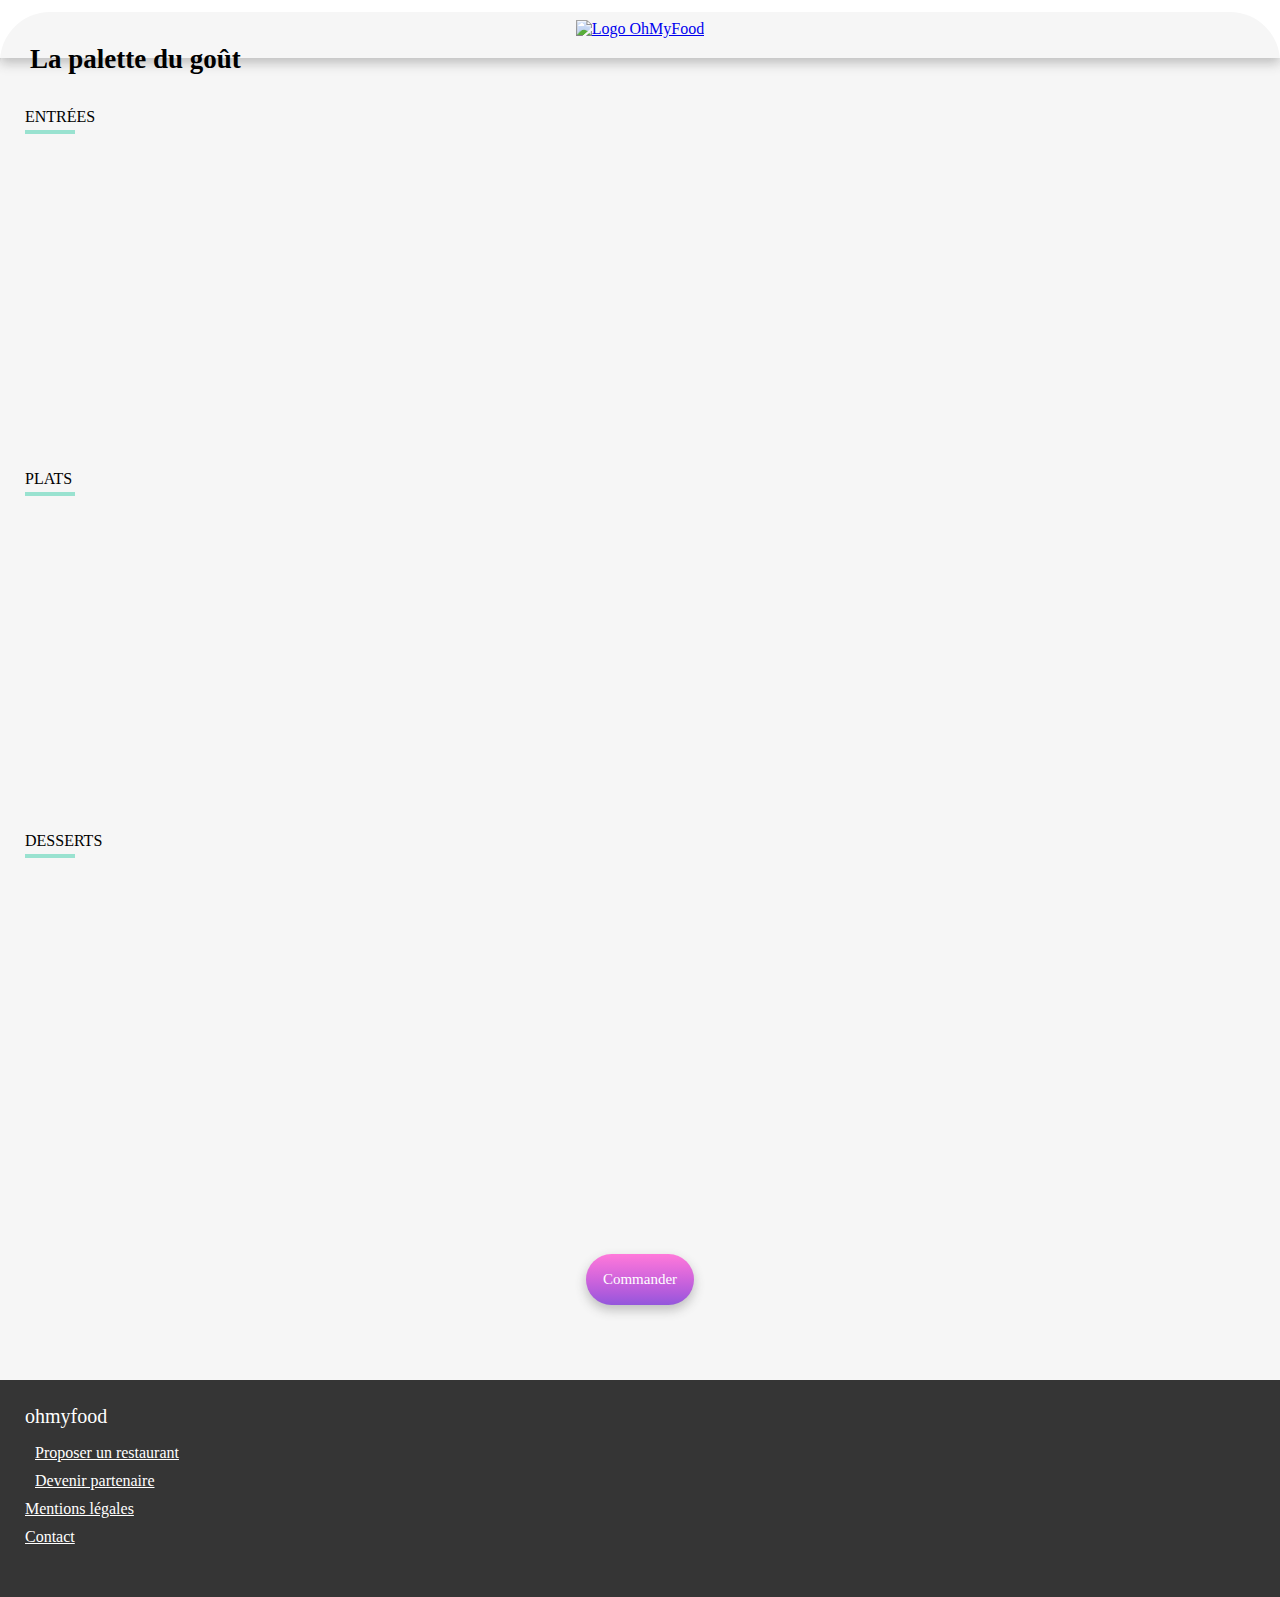
==== commit 3a475ade: "changed the font url" ====
--- a/restaurant_1.html
+++ b/restaurant_1.html
@@ -13,16 +13,16 @@
 
 </head>
 
-<body>
+<body class="body_restaurant">
     
-    <header>
+    <header class="header_restaurant">
         <a class="return_home_icon" href="index.html"> <i class="fas fa-arrow-left"></i> </a>
-        <a href="#"><img  src="img\logo\ohmyfood@2x.svg" alt="Logo OhMyFood"></a>
+        <a href="#"><img  src="img/logo/ohmyfood@2x.svg" alt="Logo OhMyFood"></a>
     </header>
 
-    <main>
+    <main class="main_restaurant">
 
-        <img class="r_image" src="img\restaurants\jay-wennington-N_Y88TWmGwA-unsplash.jpg" alt="Restaurant la Palette du goût">
+        <img class="restaurant_bg" src="img/restaurants/jay-wennington-N_Y88TWmGwA-unsplash.jpg" alt="Restaurant la Palette du goût">
 
         <div class="menu">
 
@@ -41,16 +41,19 @@
                     <div class="meal delay-0">
                         <span class="meal__name"><strong>Fricassée d'escargot</strong><br>Au piment d'espelette</span>
                         <span class="meal__price">25€</span>
+                        <div class="meal__confirmation"></div>
                     </div>
 
                     <div class="meal delay-1">
                         <span class="meal__name"><strong>Foie gras de canard mi-cuit</strong><br>Et ses copeaux de truffe noire</span>
                         <span class="meal__price">35€</span>
+                        <div class="meal__confirmation"></div>
                     </div>
 
                     <div class="meal delay-2">
                         <span class="meal__name"><strong>Oeuf au plat</strong><br>Assaisonné à la truffe sur lit de poireaux</span>
                         <span class="meal__price">20€</span>
+                        <div class="meal__confirmation"></div>
                     </div>
 
                 </div>
@@ -62,16 +65,19 @@
                     <div class="meal delay-3">
                         <span class="meal__name"><strong>Filet de boeuf aux herbes</strong><br>Accompagné de sa ribambelle de légumes</span>
                         <span class="meal__price">40€</span>
+                        <div class="meal__confirmation"></div>
                     </div>
 
                     <div class="meal delay-4">
                         <span class="meal__name"><strong>Parmentier de queue de boeuf</strong><br>A la truffe noire sur sa purée de panais</span>
                         <span class="meal__price">35€</span>
+                        <div class="meal__confirmation"></div>
                     </div>
 
                     <div class="meal delay-5">
                         <span class="meal__name"><strong>Filet de Turbot</strong><br>Aux agrumes</span>
                         <span class="meal__price">44€</span>
+                        <div class="meal__confirmation"></div>
                     </div>
 
                 </div>
@@ -83,16 +89,19 @@
                     <div class="meal delay-6">
                         <span class="meal__name"><strong>Paris-Brest</strong><br>Revisité</span>
                         <span class="meal__price">18€</span>
+                        <div class="meal__confirmation"></div>
                     </div>
 
                     <div class="meal delay-7">
                         <span class="meal__name"><strong>Macaron au chocolat d'exception</strong><br>Et glace à la vanille de Madagascar</span>
                         <span class="meal__price">22€</span>
+                        <div class="meal__confirmation"></div>
                     </div>
 
                     <div class="meal delay-8">
                         <span class="meal__name"><strong>Mousse au chocolat</strong><br>Au piment d'espelette et à la truffe noire</span>
                         <span class="meal__price">23€</span>
+                        <div class="meal__confirmation"></div>
                     </div>
 
                 </div>
--- a/css/style.min.css
+++ b/css/style.min.css
@@ -1 +1 @@
-@font-face{font-family:roboto;src:url(fonts/roboto/Roboto-Medium.ttf)}@font-face{font-family:Shrikhand;src:url(/fonts/Shrikhand-Regular.ttf)}@keyframes shadow-drop-2-center{0%{transform:translateZ(0);box-shadow:0 0 0 0 transparent}100%{transform:translateZ(50px);box-shadow:0 0 20px 0px rgba(0,0,0,0.35)}}@keyframes heart_two{0%{opacity:0}100%{opacity:1;transform:scale(1.1)}}@keyframes confirmation{0%{width:80px;margin-right:-80px}100%{width:80px;margin-right:-25px;visibility:visible}}body{margin:0;font-family:roboto}header{display:flex;align-items:center;justify-content:center;position:relative;padding:20px 0px;box-shadow:0 5px 0.7rem rgba(59,59,59,0.3)}.return_home_icon{color:black;font-size:larger;position:absolute;left:2rem}main{display:flex;flex-direction:column;align-items:center}button{color:white;background-image:linear-gradient(to top, #9356dc, #b35cdc, #cf64dc, #e86edb, #ff79da);border:none;padding:17px;margin:10px 0 25px 0;border-radius:50px;font-size:15px;font-family:roboto;box-shadow:0 5px 0.7rem rgba(59,59,59,0.3);cursor:pointer}button:hover{animation:shadow-drop-2-center 200ms cubic-bezier(0.25, 0.46, 0.45, 0.94) both}.location{width:100%}.location a{display:flex;align-items:center;justify-content:center;color:#353535;background:#EAEAEA;font-weight:600}.location i{padding:0.8rem}.hero{width:100%;display:flex;align-items:center;justify-content:center;flex-direction:column;background:#F6F6F6}.hero__title{font-size:25px;text-align:center}.hero__text{text-align:center;margin-top:0;font-size:17px}.functioning{display:flex;align-items:center;justify-content:center;flex-direction:column;width:90%;max-width:1440px}.functioning__title{align-self:flex-start;max-width:100%}.steps{display:flex;align-items:center;justify-content:center;flex-direction:row;width:100%;padding-bottom:50px}.step{box-shadow:0 5px 0.7rem rgba(59,59,59,0.3);position:relative;display:flex;align-items:center;background:#F6F6F6;width:100%;max-width:400px;border-radius:15px;margin:10px}.step__number{display:flex;align-items:center;justify-content:center;color:white;height:25px;width:25px;border-radius:50px;background:#9356dc;position:absolute;left:-.75rem}.step i{color:grey;padding:25px}#restaurants{display:flex;align-items:center;justify-content:center;flex-direction:column;background:#F6F6F6;width:100%;padding-bottom:50px}.list{display:grid;width:90%;max-width:1440px;grid-template-columns:1fr 1fr;row-gap:2rem;column-gap:2rem}.list__title{grid-column:1 / -1;align-self:flex-start}.card{position:relative;border-radius:15px;box-shadow:0 5px 0.7rem rgba(59,59,59,0.3);height:300px;width:100%}.card__new{position:absolute;top:15px;right:15px;background:#99e2d0;color:#0C8E6F;padding:5px;border-radius:5px}.card img{align-self:flex-start;border-radius:15px 15px 0 0;width:100%;height:210px;object-fit:cover}.card__info{color:black;padding:0 25px;display:flex;align-items:center;justify-content:center;justify-content:space-between;height:90px}.card__info i{font-size:25px}.heart_two{background:-webkit-linear-gradient(#9356dc, #ff79da);-webkit-background-clip:text;-webkit-text-fill-color:transparent;position:absolute;right:25px;opacity:0}.heart_two:hover{animation:heart_two 250ms forwards linear}.ht{right:30px}footer{background:#353535;display:flex;align-items:center;justify-content:center}.footer_container{width:100%;max-width:1440px;color:white;padding:25px}.footer_container span{font-family:Shrikhand;font-size:20px}.footer_container ul{list-style:none;padding:0}.footer_container ul a{color:white;display:inline-block;margin-bottom:10px}.footer_container ul a i{margin-right:10px}.r_image{width:100%;max-height:32rem;object-fit:cover}.menu{width:100%;max-width:1440px;margin-top:-4rem;background:#F6F6F6;border-radius:50px 50px 0 0}.menu__title{position:relative;display:flex;align-items:center;justify-content:space-between;padding:10px 30px;font-size:18px;font-family:Shrikhand}.menu__title i{font-size:30px}.menu__button{display:flex;align-items:center;justify-content:center;padding:50px}.sub{display:grid;grid-template-columns:repeat(3, 1fr)}.sub__submenu{overflow:hidden}.sub__submenu__title{display:flex;flex-direction:column;text-transform:uppercase;margin-left:25px}.sub__submenu__title::after{content:"";width:50px;height:4px;background-color:#99e2d0;position:relative;top:4px}.meal{transform:scale(0);animation:appearence 600ms forwards ease-in-out;overflow:hidden;position:relative;box-shadow:0 5px 0.7rem rgba(59,59,59,0.3);border-radius:10px;display:flex;padding:20px 25px;margin:25px;max-width:100%;background:white}.meal__name{width:100%;white-space:nowrap;text-overflow:ellipsis;overflow:hidden}.meal__price{padding:0 20px;justify-self:flex-end;align-self:flex-end;font-weight:500}.meal__confirmation{visibility:hidden;margin:-20px 0;height:80px;width:0px;background:#99E2D0}.meal:hover>.meal__confirmation{animation:confirmation 350ms forwards ease-in-out}.delay-0{animation-delay:40ms}.delay-1{animation-delay:80ms}.delay-2{animation-delay:120ms}.delay-3{animation-delay:160ms}.delay-4{animation-delay:200ms}.delay-5{animation-delay:240ms}.delay-6{animation-delay:280ms}.delay-7{animation-delay:320ms}.delay-8{animation-delay:360ms}.delay-9{animation-delay:400ms}@keyframes appearence{50%{transform:scale(1.1)}100%{transform:scale(1)}}
+@font-face{font-family:roboto;src:url(fonts/roboto/Roboto-Medium.ttf)}@font-face{font-family:Shrikhand;src:url(fonts/Shrikhand-Regular.ttf)}.loader{display:none;z-index:100;background:rgba(231,231,231,0.794);animation:loading 2s forwards linear;width:100%;height:100%;position:absolute;display:flex;align-items:center;justify-content:center}.loader__dot{background-image:linear-gradient(to top, #9356dc, #b35cdc, #cf64dc, #e86edb, #ff79da);width:25px;height:25px;margin:25px;border-radius:100%;animation:dots 1s forwards ease-in-out infinite;animation-delay:1s}@keyframes loading{0%{filter:opacity(1)}99%{filter:opacity(1)}100%{filter:opacity(0);display:none;z-index:0}}@keyframes dots{50%{margin-bottom:100px}}.body_index,.body_restaurant{margin:0;font-family:roboto}.header_index,.header_restaurant{display:flex;align-items:center;justify-content:center;position:relative;padding:20px 0px;box-shadow:0 5px 11px rgba(59,59,59,0.3)}.return_home_icon{color:black;font-size:larger;position:absolute;left:32px}.main_index,.main_restaurant{display:flex;flex-direction:column;align-items:center}footer{background:#353535;display:flex;align-items:center;justify-content:center}.footer_container{width:100%;max-width:1440px;color:white;padding:25px}.footer_container span{font-family:Shrikhand;font-size:20px}.footer_container ul{list-style:none;padding:0}.footer_container ul a{color:white;display:inline-block;margin-bottom:10px}.footer_container ul a i{margin-right:10px}button{z-index:1;color:white;background-image:linear-gradient(to top, #9356dc, #b35cdc, #cf64dc, #e86edb, #ff79da);border:none;padding:17px;margin:10px 0 25px 0;border-radius:50px;font-size:15px;font-family:roboto;box-shadow:0 5px 11px rgba(59,59,59,0.3);cursor:pointer}button:hover{animation:button_shadow 200ms cubic-bezier(0.25, 0.46, 0.45, 0.94) both}@keyframes button_shadow{0%{transform:translateZ(0);box-shadow:0 0 0 0 transparent}100%{transform:translateZ(50px);box-shadow:0 0 20px 0px rgba(0,0,0,0.35)}}.location{width:100%}.location a{display:flex;align-items:center;justify-content:center;color:#353535;background:#EAEAEA;font-weight:600}.location i{padding:13px}.hero{width:100%;display:flex;align-items:center;justify-content:center;flex-direction:column;background:#F6F6F6}.hero__title{font-size:25px;text-align:center}.hero__text{text-align:center;margin-top:0;font-size:17px}.functioning{display:flex;align-items:center;justify-content:center;flex-direction:column;width:90%;max-width:1440px}.functioning__title{align-self:flex-start;max-width:100%}.functioning__steps{display:flex;align-items:center;justify-content:center;flex-direction:row;width:100%;padding-bottom:50px}.step{box-shadow:0 5px 11px rgba(59,59,59,0.3);position:relative;display:flex;align-items:center;background:#F6F6F6;width:100%;max-width:400px;border-radius:15px;margin:10px}.step__number{display:flex;align-items:center;justify-content:center;color:white;height:25px;width:25px;border-radius:50px;background:#9356dc;position:absolute;left:-12px}.step i{color:grey;padding:25px}#restaurants{display:flex;align-items:center;justify-content:center;flex-direction:column;background:#F6F6F6;width:100%;padding-bottom:50px}.list{display:grid;width:90%;max-width:1440px;grid-template-columns:1fr 1fr;row-gap:32px;column-gap:32px}.list__title{grid-column:1 / -1;align-self:flex-start}.card{position:relative;border-radius:15px;box-shadow:0 5px 11px rgba(59,59,59,0.3);height:300px;width:100%}.card__new{position:absolute;top:15px;right:15px;background:#99e2d0;color:#0C8E6F;padding:5px;border-radius:5px}.card img{align-self:flex-start;border-radius:15px 15px 0 0;width:100%;height:210px;object-fit:cover}.card__info{text-decoration:none;color:black;padding:0 25px;display:flex;align-items:center;justify-content:center;justify-content:space-between;height:90px}.card__info i{font-size:25px}.heart_two{background:-webkit-linear-gradient(#9356dc, #ff79da);-webkit-background-clip:text;-webkit-text-fill-color:transparent;position:absolute;right:25px;opacity:0}.heart_two:hover{animation:heart 250ms forwards linear}@keyframes heart{0%{opacity:0}100%{opacity:1;transform:scale(1.1)}}.ht{right:30px}.restaurant_bg{width:100%;max-height:512px;object-fit:cover}.menu{width:100%;max-width:1440px;margin-top:-4rem;background:#F6F6F6;border-radius:50px 50px 0 0}.menu__title{position:relative;display:flex;align-items:center;justify-content:space-between;padding:10px 30px;font-size:18px;font-family:Shrikhand}.menu__title i{font-size:30px}.menu__button{display:flex;align-items:center;justify-content:center;padding:50px}.sub{display:grid;grid-template-columns:repeat(3, 1fr)}.sub__submenu{overflow:hidden}.sub__submenu__title{display:flex;flex-direction:column;text-transform:uppercase;margin-left:25px}.sub__submenu__title::after{content:"";width:50px;height:4px;background-color:#99e2d0;position:relative;top:4px}.meal{transform:scale(0);animation:apparition 600ms forwards ease-in-out;overflow:hidden;position:relative;box-shadow:0 5px 11px rgba(59,59,59,0.3);border-radius:10px;display:flex;padding:20px 25px;margin:25px;max-width:100%;background:white}.meal__name{width:100%;white-space:nowrap;text-overflow:ellipsis;overflow:hidden}.meal__price{padding:0 20px;justify-self:flex-end;align-self:flex-end;font-weight:500}.meal__confirmation{visibility:hidden;margin:-20px 0;height:80px;width:0px;background:#99E2D0}.meal:hover>.meal__confirmation{animation:confirmation 350ms forwards ease-in-out}@keyframes confirmation{0%{width:80px;margin-right:-80px}100%{width:80px;margin-right:-25px;visibility:visible}}@keyframes apparition{50%{transform:scale(1.05)}100%{transform:scale(1)}}.delay-0{animation-delay:100ms}.delay-1{animation-delay:200ms}.delay-2{animation-delay:300ms}.delay-3{animation-delay:400ms}.delay-4{animation-delay:500ms}.delay-5{animation-delay:600ms}.delay-6{animation-delay:700ms}.delay-7{animation-delay:800ms}.delay-8{animation-delay:900ms}.delay-9{animation-delay:1000ms}
--- a/css/queries_1330x769.min.css
+++ b/css/queries_1330x769.min.css
@@ -1 +1 @@
-@media screen and (max-width: 1330px){.sub{grid-template-columns:1fr}.steps{flex-direction:column}}
+@media screen and (max-width: 1330px){.sub{grid-template-columns:1fr}.functioning__steps{flex-direction:column}}
